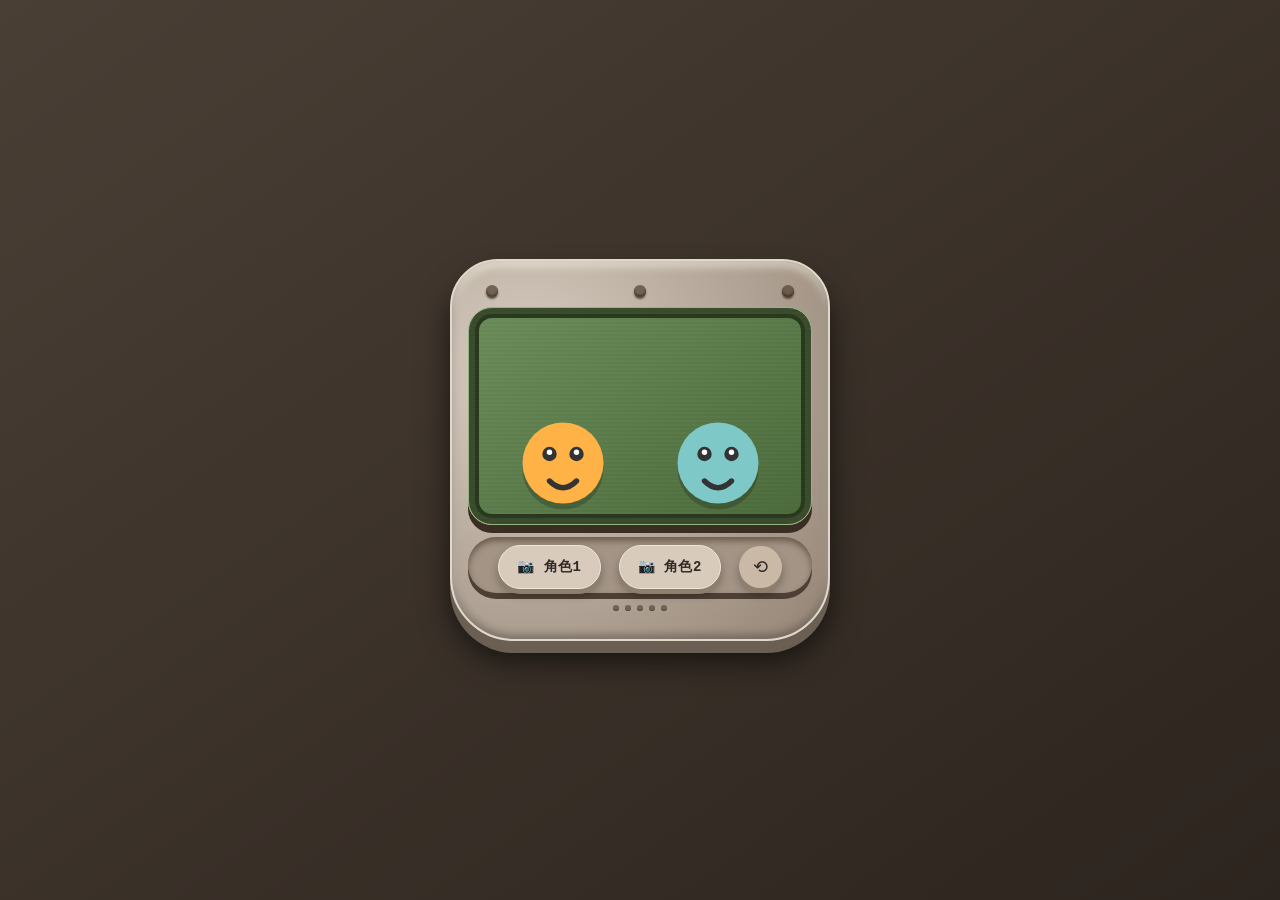
==== index.html @ 9604767c "Rename deepseek_html_20260913_54193c.html to index.html" ====
<!DOCTYPE html>
<html lang="en">
<head>
  <meta charset="UTF-8">
  <meta name="viewport" content="width=device-width, initial-scale=1.0, maximum-scale=1.0, user-scalable=no, viewport-fit=cover">
  <title>电子宠物机 · 蹦跳双人</title>
  <style>
    * {
      box-sizing: border-box;
      -webkit-tap-highlight-color: transparent;
      user-select: none;
    }
    body {
      margin: 0;
      min-height: 100vh;
      background: linear-gradient(145deg, #4a3f35 0%, #2c241e 100%);
      display: flex;
      justify-content: center;
      align-items: center;
      font-family: 'Courier New', 'Press Start 2P', 'VT323', monospace;
      padding: 12px;
    }
    /* 电子宠物机外壳 */
    .pet-machine {
      width: 100%;
      max-width: 380px;
      background: #b7a99a;
      background-image: radial-gradient(circle at 20% 30%, #d8cec2 0%, #9b8b7c 90%);
      border-radius: 48px 48px 64px 64px;
      padding: 24px 16px 28px;
      box-shadow: 
        0 12px 0 #6b5e52,
        0 20px 30px rgba(0,0,0,0.6),
        inset 0 -4px 8px rgba(0,0,0,0.3),
        inset 0 6px 8px rgba(255,255,240,0.5);
      border: 2px solid #e2d7cb;
      position: relative;
      transition: transform 0.1s;
    }
    /* 顶部装饰按钮 */
    .machine-top-buttons {
      display: flex;
      justify-content: space-between;
      padding: 0 18px 10px;
      opacity: 0.8;
    }
    .machine-top-buttons span {
      display: inline-block;
      width: 12px;
      height: 12px;
      background: #5f4e3c;
      border-radius: 50%;
      box-shadow: inset 0 -2px 2px #2a1f16, 0 2px 2px #3f3228;
    }
    /* 屏幕区域 */
    .screen {
      background: #7b9e6b;
      background: linear-gradient(145deg, #6d8f5c, #4c6b3c);
      border-radius: 24px;
      padding: 20px 16px 16px;
      box-shadow: 
        inset 0 0 0 6px #3b4d2e,
        inset 0 0 0 10px #2a3a1e,
        0 8px 0 #3a2e23;
      border: 1px solid #96b382;
      position: relative;
      margin-bottom: 12px;
    }
    /* 像素感网格/反光 */
    .screen::after {
      content: "";
      position: absolute;
      top: 0; left: 0; right: 0; bottom: 0;
      background: repeating-linear-gradient(0deg, rgba(0,0,0,0.03) 0px, rgba(0,0,0,0.03) 2px, transparent 2px, transparent 4px);
      pointer-events: none;
      border-radius: 24px;
    }
    /* 角色舞台 */
    .stage {
      display: flex;
      justify-content: space-around;
      align-items: flex-end;
      min-height: 180px;
      position: relative;
      z-index: 2;
      padding: 0 4px;
      gap: 8px;
    }
    /* 单个角色容器 */
    .character-wrapper {
      position: relative;
      display: flex;
      flex-direction: column;
      align-items: center;
      cursor: pointer;
      transition: transform 0.1s;
      flex: 1;
      max-width: 120px;
    }
    .character-wrapper:active {
      transform: scale(0.96);
    }
    /* 图片包裹层，用于蹦跳动画 */
    .bounce-box {
      display: flex;
      justify-content: center;
      align-items: center;
      width: 90px;
      height: 90px;
      animation: bounce 1.2s infinite ease-in-out;
      transform-origin: center bottom;
    }
    .character-wrapper:nth-child(2) .bounce-box {
      animation-delay: 0.4s;
      animation-duration: 1.4s;
    }
    @keyframes bounce {
      0%, 100% { transform: translateY(0) scale(1, 1); }
      30% { transform: translateY(-14px) scale(1.02, 0.98); }
      50% { transform: translateY(-18px) scale(0.98, 1.02); }
      70% { transform: translateY(-8px) scale(1.01, 0.99); }
    }
    /* 生气状态时动画更快更抖 */
    .character-wrapper.angry .bounce-box {
      animation: angryShake 0.25s infinite alternate;
    }
    @keyframes angryShake {
      0% { transform: translateY(-2px) rotate(-3deg); }
      100% { transform: translateY(2px) rotate(3deg); }
    }
    /* 角色图片 */
    .character-img {
      width: 100%;
      height: 100%;
      object-fit: contain;
      image-rendering: crisp-edges;
      filter: drop-shadow(0 6px 0 rgba(0,0,0,0.2));
      transition: filter 0.2s;
      pointer-events: none;
      border-radius: 50%;
    }
    /* 生气时加红色滤镜 */
    .character-wrapper.angry .character-img {
      filter: drop-shadow(0 0 8px #ff4d4d) brightness(1.1) sepia(0.3) hue-rotate(-20deg);
    }
    /* 气泡对话框 */
    .speech-bubble {
      position: absolute;
      bottom: 100%;
      left: 50%;
      transform: translateX(-50%) translateY(-8px) scale(0.8);
      background: #fef9e7;
      color: #2d2d2d;
      padding: 8px 12px;
      border-radius: 18px;
      font-size: 14px;
      font-weight: bold;
      white-space: nowrap;
      box-shadow: 0 4px 0 #a09b8c, 0 8px 12px rgba(0,0,0,0.3);
      border: 2px solid #4a3f35;
      opacity: 0;
      pointer-events: none;
      transition: opacity 0.2s, transform 0.2s;
      z-index: 999;
      font-family: 'Courier New', monospace;
      letter-spacing: 0.5px;
    }
    .speech-bubble::after {
      content: "";
      position: absolute;
      top: 100%;
      left: 50%;
      margin-left: -8px;
      border: 8px solid transparent;
      border-top-color: #4a3f35;
    }
    .speech-bubble::before {
      content: "";
      position: absolute;
      top: 100%;
      left: 50%;
      margin-left: -6px;
      border: 6px solid transparent;
      border-top-color: #fef9e7;
      z-index: 1;
    }
    .speech-bubble.show {
      opacity: 1;
      transform: translateX(-50%) translateY(-16px) scale(1);
    }
    /* 生气图标装饰 */
    .anger-mark {
      position: absolute;
      top: -10px;
      right: -5px;
      font-size: 24px;
      opacity: 0;
      transition: opacity 0.2s;
      text-shadow: 0 2px 0 #8b0000;
      pointer-events: none;
    }
    .character-wrapper.angry .anger-mark {
      opacity: 1;
      animation: angerPop 0.3s infinite alternate;
    }
    @keyframes angerPop {
      from { transform: scale(0.9) rotate(-5deg); }
      to { transform: scale(1.2) rotate(5deg); }
    }

    /* 底部按钮区 */
    .controls {
      display: flex;
      justify-content: center;
      gap: 18px;
      align-items: center;
      padding: 8px 10px 4px;
      background: #a39486;
      border-radius: 60px;
      box-shadow: inset 0 4px 6px #6b5b4e, 0 6px 0 #4d3f34;
      margin-top: 8px;
      flex-wrap: wrap;
    }
    .upload-btn {
      background: #d9cbbc;
      border: none;
      border-radius: 40px;
      padding: 12px 18px;
      font-family: 'Courier New', monospace;
      font-weight: bold;
      color: #2f2a24;
      font-size: 14px;
      box-shadow: 0 5px 0 #8f7e6e, 0 6px 10px rgba(0,0,0,0.3);
      cursor: pointer;
      transition: all 0.06s linear;
      display: flex;
      align-items: center;
      gap: 6px;
      border: 1px solid #efe6db;
      letter-spacing: 0.5px;
      touch-action: manipulation;
    }
    .upload-btn:active {
      transform: translateY(4px);
      box-shadow: 0 1px 0 #8f7e6e, 0 6px 10px rgba(0,0,0,0.2);
    }
    .upload-btn input {
      display: none;
    }
    .reset-btn {
      background: #cbb9a8;
      border: none;
      border-radius: 50px;
      padding: 12px 14px;
      font-size: 18px;
      box-shadow: 0 5px 0 #8f7e6e, 0 6px 10px rgba(0,0,0,0.3);
      cursor: pointer;
      transition: all 0.06s linear;
      color: #2f2a24;
      touch-action: manipulation;
      display: flex;
      align-items: center;
      justify-content: center;
      line-height: 1;
    }
    .reset-btn:active {
      transform: translateY(4px);
      box-shadow: 0 1px 0 #8f7e6e, 0 6px 10px rgba(0,0,0,0.2);
    }

    /* 底部装饰 */
    .speaker-grill {
      display: flex;
      justify-content: center;
      gap: 6px;
      margin-top: 12px;
      opacity: 0.7;
    }
    .speaker-grill div {
      width: 6px;
      height: 6px;
      background: #5a4d40;
      border-radius: 50%;
      box-shadow: inset 0 -1px 1px #2f251e;
    }

    /* 隐藏的文件输入 */
    #fileInput1, #fileInput2 {
      display: none;
    }
  </style>
</head>
<body>
<div class="pet-machine">
  <!-- 顶部装饰按钮 -->
  <div class="machine-top-buttons">
    <span></span><span></span><span></span>
  </div>

  <!-- 主屏幕 -->
  <div class="screen">
    <div class="stage" id="stage">
      <!-- 角色1 -->
      <div class="character-wrapper" id="char1Wrapper" data-id="1">
        <div class="speech-bubble" id="bubble1">你好呀~</div>
        <div class="anger-mark">💢</div>
        <div class="bounce-box">
          <img class="character-img" id="char1Img" src="data:image/svg+xml,%3Csvg xmlns='http://www.w3.org/2000/svg' viewBox='0 0 100 100'%3E%3Ccircle cx='50' cy='50' r='45' fill='%23FFB347'/%3E%3Ccircle cx='35' cy='40' r='8' fill='%23333'/%3E%3Ccircle cx='65' cy='40' r='8' fill='%23333'/%3E%3Ccircle cx='35' cy='38' r='3' fill='white'/%3E%3Ccircle cx='65' cy='38' r='3' fill='white'/%3E%3Cpath d='M35 70 Q50 85 65 70' stroke='%23333' stroke-width='6' fill='none' stroke-linecap='round'/%3E%3C/svg%3E" alt="角色1">
        </div>
      </div>
      <!-- 角色2 -->
      <div class="character-wrapper" id="char2Wrapper" data-id="2">
        <div class="speech-bubble" id="bubble2">嗨！</div>
        <div class="anger-mark">💢</div>
        <div class="bounce-box">
          <img class="character-img" id="char2Img" src="data:image/svg+xml,%3Csvg xmlns='http://www.w3.org/2000/svg' viewBox='0 0 100 100'%3E%3Ccircle cx='50' cy='50' r='45' fill='%237EC8C8'/%3E%3Ccircle cx='35' cy='40' r='8' fill='%23333'/%3E%3Ccircle cx='65' cy='40' r='8' fill='%23333'/%3E%3Ccircle cx='35' cy='38' r='3' fill='white'/%3E%3Ccircle cx='65' cy='38' r='3' fill='white'/%3E%3Cpath d='M35 70 Q50 85 65 70' stroke='%23333' stroke-width='6' fill='none' stroke-linecap='round'/%3E%3C/svg%3E" alt="角色2">
        </div>
      </div>
    </div>
  </div>

  <!-- 控制区：上传图片、重置 -->
  <div class="controls">
    <button class="upload-btn" id="uploadBtn1">
      📷 角色1
      <input type="file" accept="image/*" id="fileInput1">
    </button>
    <button class="upload-btn" id="uploadBtn2">
      📷 角色2
      <input type="file" accept="image/*" id="fileInput2">
    </button>
    <button class="reset-btn" id="resetBtn" title="重置为默认形象">⟲</button>
  </div>

  <!-- 扬声器装饰 -->
  <div class="speaker-grill">
    <div></div><div></div><div></div><div></div><div></div>
  </div>
</div>

<script>
  (function(){
    // ---------- 角色状态管理 ----------
    const charWrappers = {
      1: document.getElementById('char1Wrapper'),
      2: document.getElementById('char2Wrapper')
    };
    const charImgs = {
      1: document.getElementById('char1Img'),
      2: document.getElementById('char2Img')
    };
    const bubbles = {
      1: document.getElementById('bubble1'),
      2: document.getElementById('bubble2')
    };

    // 每个角色的点击计数、生气阈值、气泡定时器
    const state = {
      1: { clickCount: 0, isAngry: false, bubbleTimer: null, angerTimer: null },
      2: { clickCount: 0, isAngry: false, bubbleTimer: null, angerTimer: null }
    };

    // 对话文案池
    const normalTexts = [
      '嘻嘻~', '你好呀！', '今天天气不错', '要一起玩吗？', 
      '啾啾~', '抱抱！', '(*^▽^*)', '你点我干嘛~'
    ];
    const angryTexts = [
      '别点了！', '生气了😠', '再点就咬你！', '哼！', 
      '烦死了！', '走开啦！', '💢💢💢', '不理你了！'
    ];

    // 生气阈值：点击多少次变生气
    const ANGRY_THRESHOLD = 4;
    // 生气后如果一段时间没点击，自动恢复
    const ANGER_COOLDOWN = 4000; // 4秒

    // ---------- 工具函数 ----------
    function getRandomItem(arr) {
      return arr[Math.floor(Math.random() * arr.length)];
    }

    // 显示气泡
    function showBubble(charId, text) {
      const bubble = bubbles[charId];
      if (!bubble) return;
      // 清除之前的定时器
      if (state[charId].bubbleTimer) {
        clearTimeout(state[charId].bubbleTimer);
        state[charId].bubbleTimer = null;
      }
      bubble.textContent = text;
      bubble.classList.add('show');
      // 2.2秒后自动隐藏
      state[charId].bubbleTimer = setTimeout(() => {
        bubble.classList.remove('show');
        state[charId].bubbleTimer = null;
      }, 2200);
    }

    // 设置生气状态
    function setAngry(charId, angry) {
      const wrapper = charWrappers[charId];
      const st = state[charId];
      if (!wrapper || !st) return;

      if (angry) {
        wrapper.classList.add('angry');
        st.isAngry = true;
        // 清除之前的恢复定时器
        if (st.angerTimer) {
          clearTimeout(st.angerTimer);
          st.angerTimer = null;
        }
        // 设定一段时间后自动消气
        st.angerTimer = setTimeout(() => {
          setAngry(charId, false);
          // 消气时重置点击计数
          st.clickCount = 0;
          // 可选：显示消气气泡
          showBubble(charId, '哼…原谅你了');
        }, ANGER_COOLDOWN);
      } else {
        wrapper.classList.remove('angry');
        st.isAngry = false;
        // 清除恢复定时器
        if (st.angerTimer) {
          clearTimeout(st.angerTimer);
          st.angerTimer = null;
        }
      }
    }

    // 处理角色点击
    function handleCharacterClick(charId) {
      const st = state[charId];
      if (!st) return;

      // 如果当前是生气状态，直接显示生气文本并重置计时器（延长生气）
      if (st.isAngry) {
        st.clickCount += 1; // 增加计数但无实际作用，仅保持
        showBubble(charId, getRandomItem(angryTexts));
        // 延长生气时间：重置angerTimer
        if (st.angerTimer) {
          clearTimeout(st.angerTimer);
        }
        st.angerTimer = setTimeout(() => {
          setAngry(charId, false);
          st.clickCount = 0;
          showBubble(charId, '哼…原谅你了');
        }, ANGER_COOLDOWN);
        return;
      }

      // 正常状态：增加点击计数
      st.clickCount += 1;

      // 判断是否达到生气阈值
      if (st.clickCount >= ANGRY_THRESHOLD) {
        // 生气！
        setAngry(charId, true);
        showBubble(charId, getRandomItem(angryTexts));
        // 注意：setAngry 里会设置 angerTimer，但我们需要保留点击计数直到消气重置
        // 不过 setAngry 中触发的恢复会重置点击计数，ok
        // 但这里还要保证生气时如果又点击会延长（上面已经处理）
      } else {
        // 正常显示对话
        showBubble(charId, getRandomItem(normalTexts));
      }
    }

    // ---------- 绑定点击事件（触摸+鼠标） ----------
    function bindCharacterEvents(charId) {
      const wrapper = charWrappers[charId];
      if (!wrapper) return;

      const clickHandler = (e) => {
        e.preventDefault();
        e.stopPropagation();
        handleCharacterClick(charId);
      };

      // 使用 touchstart 和 mousedown 兼容，避免延迟；用 pointerdown 更统一
      wrapper.addEventListener('pointerdown', clickHandler);
      // 防止移动端双击缩放（已在meta中禁止）
    }

    // 初始化两个角色的事件
    bindCharacterEvents(1);
    bindCharacterEvents(2);

    // ---------- 图片上传 ----------
    const fileInput1 = document.getElementById('fileInput1');
    const fileInput2 = document.getElementById('fileInput2');
    const uploadBtn1 = document.getElementById('uploadBtn1');
    const uploadBtn2 = document.getElementById('uploadBtn2');

    // 点击按钮触发文件选择
    uploadBtn1.addEventListener('click', (e) => {
      e.preventDefault();
      fileInput1.click();
    });
    uploadBtn2.addEventListener('click', (e) => {
      e.preventDefault();
      fileInput2.click();
    });

    // 处理文件选择
    function handleFileUpload(input, charId) {
      input.addEventListener('change', (event) => {
        const file = event.target.files[0];
        if (!file) return;
        const reader = new FileReader();
        reader.onload = (e) => {
          const dataUrl = e.target.result;
          if (charImgs[charId]) {
            charImgs[charId].src = dataUrl;
          }
          // 保存到 localStorage
          try {
            localStorage.setItem(`pet_char_${charId}`, dataUrl);
          } catch (err) {
            console.warn('图片太大，无法保存到localStorage', err);
          }
        };
        reader.readAsDataURL(file);
        // 清空 input 值，以便再次选择同一文件也能触发 change
        input.value = '';
      });
    }

    handleFileUpload(fileInput1, 1);
    handleFileUpload(fileInput2, 2);

    // 加载时读取 localStorage 中的自定义图片
    function loadSavedImages() {
      [1, 2].forEach(charId => {
        try {
          const saved = localStorage.getItem(`pet_char_${charId}`);
          if (saved && charImgs[charId]) {
            charImgs[charId].src = saved;
          }
        } catch (err) { /* ignore */ }
      });
    }
    loadSavedImages();

    // ---------- 重置为默认形象 ----------
    const resetBtn = document.getElementById('resetBtn');
    resetBtn.addEventListener('click', () => {
      // 默认 SVG 数据
      const defaultSvg1 = "data:image/svg+xml,%3Csvg xmlns='http://www.w3.org/2000/svg' viewBox='0 0 100 100'%3E%3Ccircle cx='50' cy='50' r='45' fill='%23FFB347'/%3E%3Ccircle cx='35' cy='40' r='8' fill='%23333'/%3E%3Ccircle cx='65' cy='40' r='8' fill='%23333'/%3E%3Ccircle cx='35' cy='38' r='3' fill='white'/%3E%3Ccircle cx='65' cy='38' r='3' fill='white'/%3E%3Cpath d='M35 70 Q50 85 65 70' stroke='%23333' stroke-width='6' fill='none' stroke-linecap='round'/%3E%3C/svg%3E";
      const defaultSvg2 = "data:image/svg+xml,%3Csvg xmlns='http://www.w3.org/2000/svg' viewBox='0 0 100 100'%3E%3Ccircle cx='50' cy='50' r='45' fill='%237EC8C8'/%3E%3Ccircle cx='35' cy='40' r='8' fill='%23333'/%3E%3Ccircle cx='65' cy='40' r='8' fill='%23333'/%3E%3Ccircle cx='35' cy='38' r='3' fill='white'/%3E%3Ccircle cx='65' cy='38' r='3' fill='white'/%3E%3Cpath d='M35 70 Q50 85 65 70' stroke='%23333' stroke-width='6' fill='none' stroke-linecap='round'/%3E%3C/svg%3E";
      
      charImgs[1].src = defaultSvg1;
      charImgs[2].src = defaultSvg2;
      
      // 移除保存的图片
      localStorage.removeItem('pet_char_1');
      localStorage.removeItem('pet_char_2');

      // 重置生气状态和计数
      [1, 2].forEach(charId => {
        setAngry(charId, false);
        state[charId].clickCount = 0;
        if (state[charId].bubbleTimer) {
          clearTimeout(state[charId].bubbleTimer);
          state[charId].bubbleTimer = null;
        }
        bubbles[charId].classList.remove('show');
      });
    });

    // 防止页面滑动/缩放干扰（可选）
    document.addEventListener('touchmove', (e) => {
      if (e.target.closest('.character-wrapper')) {
        e.preventDefault();
      }
    }, { passive: false });

    // 清理定时器（页面卸载时，可选）
    window.addEventListener('beforeunload', () => {
      [1, 2].forEach(charId => {
        if (state[charId].bubbleTimer) clearTimeout(state[charId].bubbleTimer);
        if (state[charId].angerTimer) clearTimeout(state[charId].angerTimer);
      });
    });

  })();
</script>
</body>
</html>
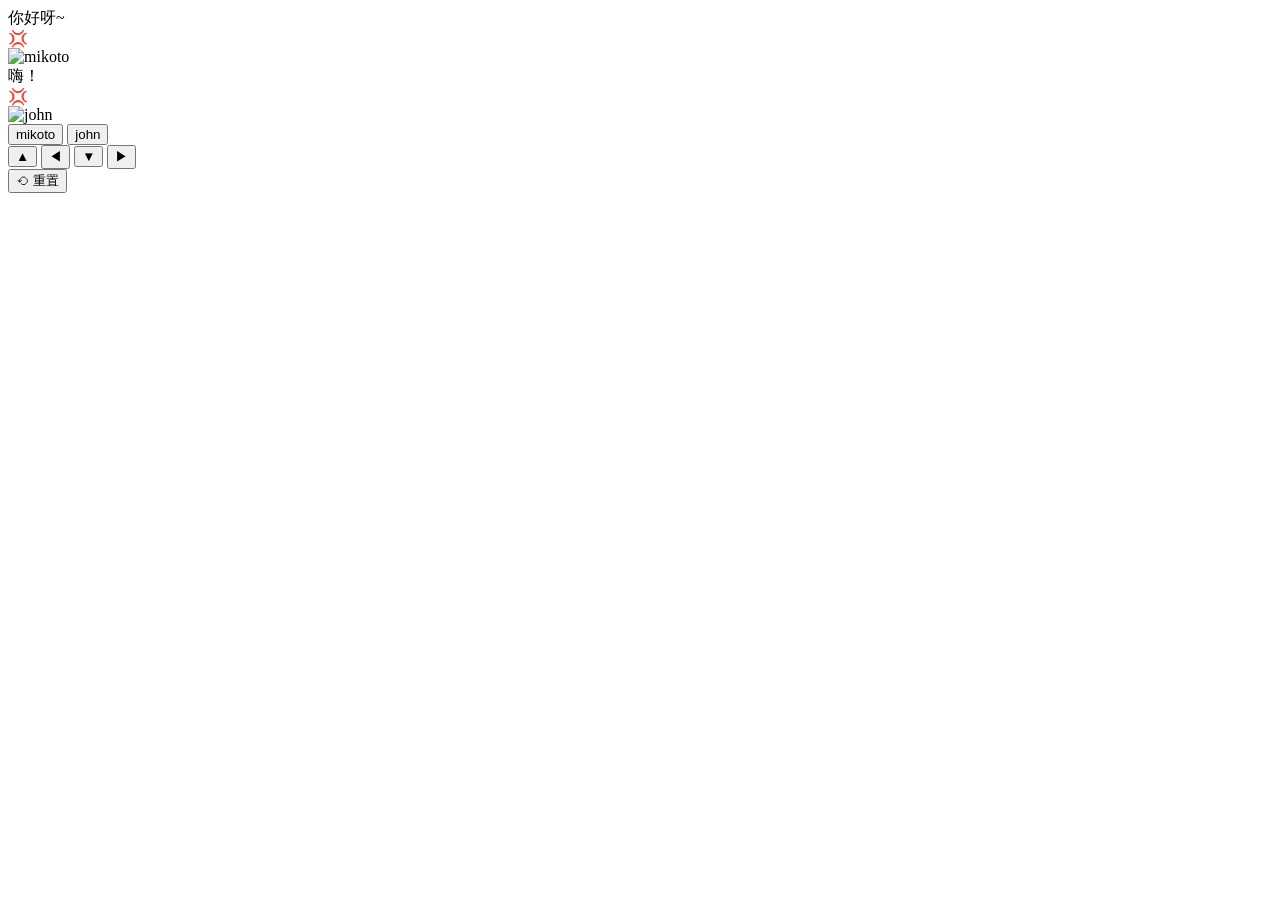
==== commit 7727aad7: "Update index.html" ====
--- a/index.html
+++ b/index.html
@@ -1,592 +1,51 @@
 <!DOCTYPE html>
-<html lang="en">
+<html lang="zh-CN">
 <head>
   <meta charset="UTF-8">
   <meta name="viewport" content="width=device-width, initial-scale=1.0, maximum-scale=1.0, user-scalable=no, viewport-fit=cover">
-  <title>电子宠物机 · 蹦跳双人</title>
-  <style>
-    * {
-      box-sizing: border-box;
-      -webkit-tap-highlight-color: transparent;
-      user-select: none;
-    }
-    body {
-      margin: 0;
-      min-height: 100vh;
-      background: linear-gradient(145deg, #4a3f35 0%, #2c241e 100%);
-      display: flex;
-      justify-content: center;
-      align-items: center;
-      font-family: 'Courier New', 'Press Start 2P', 'VT323', monospace;
-      padding: 12px;
-    }
-    /* 电子宠物机外壳 */
-    .pet-machine {
-      width: 100%;
-      max-width: 380px;
-      background: #b7a99a;
-      background-image: radial-gradient(circle at 20% 30%, #d8cec2 0%, #9b8b7c 90%);
-      border-radius: 48px 48px 64px 64px;
-      padding: 24px 16px 28px;
-      box-shadow: 
-        0 12px 0 #6b5e52,
-        0 20px 30px rgba(0,0,0,0.6),
-        inset 0 -4px 8px rgba(0,0,0,0.3),
-        inset 0 6px 8px rgba(255,255,240,0.5);
-      border: 2px solid #e2d7cb;
-      position: relative;
-      transition: transform 0.1s;
-    }
-    /* 顶部装饰按钮 */
-    .machine-top-buttons {
-      display: flex;
-      justify-content: space-between;
-      padding: 0 18px 10px;
-      opacity: 0.8;
-    }
-    .machine-top-buttons span {
-      display: inline-block;
-      width: 12px;
-      height: 12px;
-      background: #5f4e3c;
-      border-radius: 50%;
-      box-shadow: inset 0 -2px 2px #2a1f16, 0 2px 2px #3f3228;
-    }
-    /* 屏幕区域 */
-    .screen {
-      background: #7b9e6b;
-      background: linear-gradient(145deg, #6d8f5c, #4c6b3c);
-      border-radius: 24px;
-      padding: 20px 16px 16px;
-      box-shadow: 
-        inset 0 0 0 6px #3b4d2e,
-        inset 0 0 0 10px #2a3a1e,
-        0 8px 0 #3a2e23;
-      border: 1px solid #96b382;
-      position: relative;
-      margin-bottom: 12px;
-    }
-    /* 像素感网格/反光 */
-    .screen::after {
-      content: "";
-      position: absolute;
-      top: 0; left: 0; right: 0; bottom: 0;
-      background: repeating-linear-gradient(0deg, rgba(0,0,0,0.03) 0px, rgba(0,0,0,0.03) 2px, transparent 2px, transparent 4px);
-      pointer-events: none;
-      border-radius: 24px;
-    }
-    /* 角色舞台 */
-    .stage {
-      display: flex;
-      justify-content: space-around;
-      align-items: flex-end;
-      min-height: 180px;
-      position: relative;
-      z-index: 2;
-      padding: 0 4px;
-      gap: 8px;
-    }
-    /* 单个角色容器 */
-    .character-wrapper {
-      position: relative;
-      display: flex;
-      flex-direction: column;
-      align-items: center;
-      cursor: pointer;
-      transition: transform 0.1s;
-      flex: 1;
-      max-width: 120px;
-    }
-    .character-wrapper:active {
-      transform: scale(0.96);
-    }
-    /* 图片包裹层，用于蹦跳动画 */
-    .bounce-box {
-      display: flex;
-      justify-content: center;
-      align-items: center;
-      width: 90px;
-      height: 90px;
-      animation: bounce 1.2s infinite ease-in-out;
-      transform-origin: center bottom;
-    }
-    .character-wrapper:nth-child(2) .bounce-box {
-      animation-delay: 0.4s;
-      animation-duration: 1.4s;
-    }
-    @keyframes bounce {
-      0%, 100% { transform: translateY(0) scale(1, 1); }
-      30% { transform: translateY(-14px) scale(1.02, 0.98); }
-      50% { transform: translateY(-18px) scale(0.98, 1.02); }
-      70% { transform: translateY(-8px) scale(1.01, 0.99); }
-    }
-    /* 生气状态时动画更快更抖 */
-    .character-wrapper.angry .bounce-box {
-      animation: angryShake 0.25s infinite alternate;
-    }
-    @keyframes angryShake {
-      0% { transform: translateY(-2px) rotate(-3deg); }
-      100% { transform: translateY(2px) rotate(3deg); }
-    }
-    /* 角色图片 */
-    .character-img {
-      width: 100%;
-      height: 100%;
-      object-fit: contain;
-      image-rendering: crisp-edges;
-      filter: drop-shadow(0 6px 0 rgba(0,0,0,0.2));
-      transition: filter 0.2s;
-      pointer-events: none;
-      border-radius: 50%;
-    }
-    /* 生气时加红色滤镜 */
-    .character-wrapper.angry .character-img {
-      filter: drop-shadow(0 0 8px #ff4d4d) brightness(1.1) sepia(0.3) hue-rotate(-20deg);
-    }
-    /* 气泡对话框 */
-    .speech-bubble {
-      position: absolute;
-      bottom: 100%;
-      left: 50%;
-      transform: translateX(-50%) translateY(-8px) scale(0.8);
-      background: #fef9e7;
-      color: #2d2d2d;
-      padding: 8px 12px;
-      border-radius: 18px;
-      font-size: 14px;
-      font-weight: bold;
-      white-space: nowrap;
-      box-shadow: 0 4px 0 #a09b8c, 0 8px 12px rgba(0,0,0,0.3);
-      border: 2px solid #4a3f35;
-      opacity: 0;
-      pointer-events: none;
-      transition: opacity 0.2s, transform 0.2s;
-      z-index: 999;
-      font-family: 'Courier New', monospace;
-      letter-spacing: 0.5px;
-    }
-    .speech-bubble::after {
-      content: "";
-      position: absolute;
-      top: 100%;
-      left: 50%;
-      margin-left: -8px;
-      border: 8px solid transparent;
-      border-top-color: #4a3f35;
-    }
-    .speech-bubble::before {
-      content: "";
-      position: absolute;
-      top: 100%;
-      left: 50%;
-      margin-left: -6px;
-      border: 6px solid transparent;
-      border-top-color: #fef9e7;
-      z-index: 1;
-    }
-    .speech-bubble.show {
-      opacity: 1;
-      transform: translateX(-50%) translateY(-16px) scale(1);
-    }
-    /* 生气图标装饰 */
-    .anger-mark {
-      position: absolute;
-      top: -10px;
-      right: -5px;
-      font-size: 24px;
-      opacity: 0;
-      transition: opacity 0.2s;
-      text-shadow: 0 2px 0 #8b0000;
-      pointer-events: none;
-    }
-    .character-wrapper.angry .anger-mark {
-      opacity: 1;
-      animation: angerPop 0.3s infinite alternate;
-    }
-    @keyframes angerPop {
-      from { transform: scale(0.9) rotate(-5deg); }
-      to { transform: scale(1.2) rotate(5deg); }
-    }
-
-    /* 底部按钮区 */
-    .controls {
-      display: flex;
-      justify-content: center;
-      gap: 18px;
-      align-items: center;
-      padding: 8px 10px 4px;
-      background: #a39486;
-      border-radius: 60px;
-      box-shadow: inset 0 4px 6px #6b5b4e, 0 6px 0 #4d3f34;
-      margin-top: 8px;
-      flex-wrap: wrap;
-    }
-    .upload-btn {
-      background: #d9cbbc;
-      border: none;
-      border-radius: 40px;
-      padding: 12px 18px;
-      font-family: 'Courier New', monospace;
-      font-weight: bold;
-      color: #2f2a24;
-      font-size: 14px;
-      box-shadow: 0 5px 0 #8f7e6e, 0 6px 10px rgba(0,0,0,0.3);
-      cursor: pointer;
-      transition: all 0.06s linear;
-      display: flex;
-      align-items: center;
-      gap: 6px;
-      border: 1px solid #efe6db;
-      letter-spacing: 0.5px;
-      touch-action: manipulation;
-    }
-    .upload-btn:active {
-      transform: translateY(4px);
-      box-shadow: 0 1px 0 #8f7e6e, 0 6px 10px rgba(0,0,0,0.2);
-    }
-    .upload-btn input {
-      display: none;
-    }
-    .reset-btn {
-      background: #cbb9a8;
-      border: none;
-      border-radius: 50px;
-      padding: 12px 14px;
-      font-size: 18px;
-      box-shadow: 0 5px 0 #8f7e6e, 0 6px 10px rgba(0,0,0,0.3);
-      cursor: pointer;
-      transition: all 0.06s linear;
-      color: #2f2a24;
-      touch-action: manipulation;
-      display: flex;
-      align-items: center;
-      justify-content: center;
-      line-height: 1;
-    }
-    .reset-btn:active {
-      transform: translateY(4px);
-      box-shadow: 0 1px 0 #8f7e6e, 0 6px 10px rgba(0,0,0,0.2);
-    }
-
-    /* 底部装饰 */
-    .speaker-grill {
-      display: flex;
-      justify-content: center;
-      gap: 6px;
-      margin-top: 12px;
-      opacity: 0.7;
-    }
-    .speaker-grill div {
-      width: 6px;
-      height: 6px;
-      background: #5a4d40;
-      border-radius: 50%;
-      box-shadow: inset 0 -1px 1px #2f251e;
-    }
-
-    /* 隐藏的文件输入 */
-    #fileInput1, #fileInput2 {
-      display: none;
-    }
-  </style>
+  <title>电子宠物机 · mikoto &amp; john</title>
+  <link rel="stylesheet" href="style.css">
 </head>
 <body>
+
 <div class="pet-machine">
-  <!-- 顶部装饰按钮 -->
-  <div class="machine-top-buttons">
-    <span></span><span></span><span></span>
-  </div>
+  <div class="machine-header"></div>
 
-  <!-- 主屏幕 -->
-  <div class="screen">
-    <div class="stage" id="stage">
-      <!-- 角色1 -->
-      <div class="character-wrapper" id="char1Wrapper" data-id="1">
-        <div class="speech-bubble" id="bubble1">你好呀~</div>
-        <div class="anger-mark">💢</div>
-        <div class="bounce-box">
-          <img class="character-img" id="char1Img" src="data:image/svg+xml,%3Csvg xmlns='http://www.w3.org/2000/svg' viewBox='0 0 100 100'%3E%3Ccircle cx='50' cy='50' r='45' fill='%23FFB347'/%3E%3Ccircle cx='35' cy='40' r='8' fill='%23333'/%3E%3Ccircle cx='65' cy='40' r='8' fill='%23333'/%3E%3Ccircle cx='35' cy='38' r='3' fill='white'/%3E%3Ccircle cx='65' cy='38' r='3' fill='white'/%3E%3Cpath d='M35 70 Q50 85 65 70' stroke='%23333' stroke-width='6' fill='none' stroke-linecap='round'/%3E%3C/svg%3E" alt="角色1">
-        </div>
+  <div class="screen" id="screen">
+    <div class="character" id="charA" data-name="mikoto">
+      <div class="bubble" id="bubbleA">你好呀~</div>
+      <div class="anger-mark">💢</div>
+      <div class="bounce-inner">
+        <img id="imgA" alt="mikoto">
       </div>
-      <!-- 角色2 -->
-      <div class="character-wrapper" id="char2Wrapper" data-id="2">
-        <div class="speech-bubble" id="bubble2">嗨！</div>
-        <div class="anger-mark">💢</div>
-        <div class="bounce-box">
-          <img class="character-img" id="char2Img" src="data:image/svg+xml,%3Csvg xmlns='http://www.w3.org/2000/svg' viewBox='0 0 100 100'%3E%3Ccircle cx='50' cy='50' r='45' fill='%237EC8C8'/%3E%3Ccircle cx='35' cy='40' r='8' fill='%23333'/%3E%3Ccircle cx='65' cy='40' r='8' fill='%23333'/%3E%3Ccircle cx='35' cy='38' r='3' fill='white'/%3E%3Ccircle cx='65' cy='38' r='3' fill='white'/%3E%3Cpath d='M35 70 Q50 85 65 70' stroke='%23333' stroke-width='6' fill='none' stroke-linecap='round'/%3E%3C/svg%3E" alt="角色2">
-        </div>
+    </div>
+    <div class="character" id="charB" data-name="john">
+      <div class="bubble" id="bubbleB">嗨！</div>
+      <div class="anger-mark">💢</div>
+      <div class="bounce-inner">
+        <img id="imgB" alt="john">
       </div>
     </div>
   </div>
 
-  <!-- 控制区：上传图片、重置 -->
-  <div class="controls">
-    <button class="upload-btn" id="uploadBtn1">
-      📷 角色1
-      <input type="file" accept="image/*" id="fileInput1">
-    </button>
-    <button class="upload-btn" id="uploadBtn2">
-      📷 角色2
-      <input type="file" accept="image/*" id="fileInput2">
-    </button>
-    <button class="reset-btn" id="resetBtn" title="重置为默认形象">⟲</button>
-  </div>
+  <div class="control-area">
+    <div class="char-select-row">
+      <button class="char-btn active" id="btnSelectA" data-target="A">mikoto</button>
+      <button class="char-btn" id="btnSelectB" data-target="B">john</button>
+    </div>
 
-  <!-- 扬声器装饰 -->
-  <div class="speaker-grill">
-    <div></div><div></div><div></div><div></div><div></div>
+    <div class="bottom-row">
+      <div class="dpad">
+        <button class="up" data-dir="up">▲</button>
+        <button class="left" data-dir="left">◀</button>
+        <button class="down" data-dir="down">▼</button>
+        <button class="right" data-dir="right">▶</button>
+      </div>
+      <button class="reset-btn" id="resetBtn">⟲ 重置</button>
+    </div>
   </div>
 </div>
 
-<script>
-  (function(){
-    // ---------- 角色状态管理 ----------
-    const charWrappers = {
-      1: document.getElementById('char1Wrapper'),
-      2: document.getElementById('char2Wrapper')
-    };
-    const charImgs = {
-      1: document.getElementById('char1Img'),
-      2: document.getElementById('char2Img')
-    };
-    const bubbles = {
-      1: document.getElementById('bubble1'),
-      2: document.getElementById('bubble2')
-    };
-
-    // 每个角色的点击计数、生气阈值、气泡定时器
-    const state = {
-      1: { clickCount: 0, isAngry: false, bubbleTimer: null, angerTimer: null },
-      2: { clickCount: 0, isAngry: false, bubbleTimer: null, angerTimer: null }
-    };
-
-    // 对话文案池
-    const normalTexts = [
-      '嘻嘻~', '你好呀！', '今天天气不错', '要一起玩吗？', 
-      '啾啾~', '抱抱！', '(*^▽^*)', '你点我干嘛~'
-    ];
-    const angryTexts = [
-      '别点了！', '生气了😠', '再点就咬你！', '哼！', 
-      '烦死了！', '走开啦！', '💢💢💢', '不理你了！'
-    ];
-
-    // 生气阈值：点击多少次变生气
-    const ANGRY_THRESHOLD = 4;
-    // 生气后如果一段时间没点击，自动恢复
-    const ANGER_COOLDOWN = 4000; // 4秒
-
-    // ---------- 工具函数 ----------
-    function getRandomItem(arr) {
-      return arr[Math.floor(Math.random() * arr.length)];
-    }
-
-    // 显示气泡
-    function showBubble(charId, text) {
-      const bubble = bubbles[charId];
-      if (!bubble) return;
-      // 清除之前的定时器
-      if (state[charId].bubbleTimer) {
-        clearTimeout(state[charId].bubbleTimer);
-        state[charId].bubbleTimer = null;
-      }
-      bubble.textContent = text;
-      bubble.classList.add('show');
-      // 2.2秒后自动隐藏
-      state[charId].bubbleTimer = setTimeout(() => {
-        bubble.classList.remove('show');
-        state[charId].bubbleTimer = null;
-      }, 2200);
-    }
-
-    // 设置生气状态
-    function setAngry(charId, angry) {
-      const wrapper = charWrappers[charId];
-      const st = state[charId];
-      if (!wrapper || !st) return;
-
-      if (angry) {
-        wrapper.classList.add('angry');
-        st.isAngry = true;
-        // 清除之前的恢复定时器
-        if (st.angerTimer) {
-          clearTimeout(st.angerTimer);
-          st.angerTimer = null;
-        }
-        // 设定一段时间后自动消气
-        st.angerTimer = setTimeout(() => {
-          setAngry(charId, false);
-          // 消气时重置点击计数
-          st.clickCount = 0;
-          // 可选：显示消气气泡
-          showBubble(charId, '哼…原谅你了');
-        }, ANGER_COOLDOWN);
-      } else {
-        wrapper.classList.remove('angry');
-        st.isAngry = false;
-        // 清除恢复定时器
-        if (st.angerTimer) {
-          clearTimeout(st.angerTimer);
-          st.angerTimer = null;
-        }
-      }
-    }
-
-    // 处理角色点击
-    function handleCharacterClick(charId) {
-      const st = state[charId];
-      if (!st) return;
-
-      // 如果当前是生气状态，直接显示生气文本并重置计时器（延长生气）
-      if (st.isAngry) {
-        st.clickCount += 1; // 增加计数但无实际作用，仅保持
-        showBubble(charId, getRandomItem(angryTexts));
-        // 延长生气时间：重置angerTimer
-        if (st.angerTimer) {
-          clearTimeout(st.angerTimer);
-        }
-        st.angerTimer = setTimeout(() => {
-          setAngry(charId, false);
-          st.clickCount = 0;
-          showBubble(charId, '哼…原谅你了');
-        }, ANGER_COOLDOWN);
-        return;
-      }
-
-      // 正常状态：增加点击计数
-      st.clickCount += 1;
-
-      // 判断是否达到生气阈值
-      if (st.clickCount >= ANGRY_THRESHOLD) {
-        // 生气！
-        setAngry(charId, true);
-        showBubble(charId, getRandomItem(angryTexts));
-        // 注意：setAngry 里会设置 angerTimer，但我们需要保留点击计数直到消气重置
-        // 不过 setAngry 中触发的恢复会重置点击计数，ok
-        // 但这里还要保证生气时如果又点击会延长（上面已经处理）
-      } else {
-        // 正常显示对话
-        showBubble(charId, getRandomItem(normalTexts));
-      }
-    }
-
-    // ---------- 绑定点击事件（触摸+鼠标） ----------
-    function bindCharacterEvents(charId) {
-      const wrapper = charWrappers[charId];
-      if (!wrapper) return;
-
-      const clickHandler = (e) => {
-        e.preventDefault();
-        e.stopPropagation();
-        handleCharacterClick(charId);
-      };
-
-      // 使用 touchstart 和 mousedown 兼容，避免延迟；用 pointerdown 更统一
-      wrapper.addEventListener('pointerdown', clickHandler);
-      // 防止移动端双击缩放（已在meta中禁止）
-    }
-
-    // 初始化两个角色的事件
-    bindCharacterEvents(1);
-    bindCharacterEvents(2);
-
-    // ---------- 图片上传 ----------
-    const fileInput1 = document.getElementById('fileInput1');
-    const fileInput2 = document.getElementById('fileInput2');
-    const uploadBtn1 = document.getElementById('uploadBtn1');
-    const uploadBtn2 = document.getElementById('uploadBtn2');
-
-    // 点击按钮触发文件选择
-    uploadBtn1.addEventListener('click', (e) => {
-      e.preventDefault();
-      fileInput1.click();
-    });
-    uploadBtn2.addEventListener('click', (e) => {
-      e.preventDefault();
-      fileInput2.click();
-    });
-
-    // 处理文件选择
-    function handleFileUpload(input, charId) {
-      input.addEventListener('change', (event) => {
-        const file = event.target.files[0];
-        if (!file) return;
-        const reader = new FileReader();
-        reader.onload = (e) => {
-          const dataUrl = e.target.result;
-          if (charImgs[charId]) {
-            charImgs[charId].src = dataUrl;
-          }
-          // 保存到 localStorage
-          try {
-            localStorage.setItem(`pet_char_${charId}`, dataUrl);
-          } catch (err) {
-            console.warn('图片太大，无法保存到localStorage', err);
-          }
-        };
-        reader.readAsDataURL(file);
-        // 清空 input 值，以便再次选择同一文件也能触发 change
-        input.value = '';
-      });
-    }
-
-    handleFileUpload(fileInput1, 1);
-    handleFileUpload(fileInput2, 2);
-
-    // 加载时读取 localStorage 中的自定义图片
-    function loadSavedImages() {
-      [1, 2].forEach(charId => {
-        try {
-          const saved = localStorage.getItem(`pet_char_${charId}`);
-          if (saved && charImgs[charId]) {
-            charImgs[charId].src = saved;
-          }
-        } catch (err) { /* ignore */ }
-      });
-    }
-    loadSavedImages();
-
-    // ---------- 重置为默认形象 ----------
-    const resetBtn = document.getElementById('resetBtn');
-    resetBtn.addEventListener('click', () => {
-      // 默认 SVG 数据
-      const defaultSvg1 = "data:image/svg+xml,%3Csvg xmlns='http://www.w3.org/2000/svg' viewBox='0 0 100 100'%3E%3Ccircle cx='50' cy='50' r='45' fill='%23FFB347'/%3E%3Ccircle cx='35' cy='40' r='8' fill='%23333'/%3E%3Ccircle cx='65' cy='40' r='8' fill='%23333'/%3E%3Ccircle cx='35' cy='38' r='3' fill='white'/%3E%3Ccircle cx='65' cy='38' r='3' fill='white'/%3E%3Cpath d='M35 70 Q50 85 65 70' stroke='%23333' stroke-width='6' fill='none' stroke-linecap='round'/%3E%3C/svg%3E";
-      const defaultSvg2 = "data:image/svg+xml,%3Csvg xmlns='http://www.w3.org/2000/svg' viewBox='0 0 100 100'%3E%3Ccircle cx='50' cy='50' r='45' fill='%237EC8C8'/%3E%3Ccircle cx='35' cy='40' r='8' fill='%23333'/%3E%3Ccircle cx='65' cy='40' r='8' fill='%23333'/%3E%3Ccircle cx='35' cy='38' r='3' fill='white'/%3E%3Ccircle cx='65' cy='38' r='3' fill='white'/%3E%3Cpath d='M35 70 Q50 85 65 70' stroke='%23333' stroke-width='6' fill='none' stroke-linecap='round'/%3E%3C/svg%3E";
-      
-      charImgs[1].src = defaultSvg1;
-      charImgs[2].src = defaultSvg2;
-      
-      // 移除保存的图片
-      localStorage.removeItem('pet_char_1');
-      localStorage.removeItem('pet_char_2');
-
-      // 重置生气状态和计数
-      [1, 2].forEach(charId => {
-        setAngry(charId, false);
-        state[charId].clickCount = 0;
-        if (state[charId].bubbleTimer) {
-          clearTimeout(state[charId].bubbleTimer);
-          state[charId].bubbleTimer = null;
-        }
-        bubbles[charId].classList.remove('show');
-      });
-    });
-
-    // 防止页面滑动/缩放干扰（可选）
-    document.addEventListener('touchmove', (e) => {
-      if (e.target.closest('.character-wrapper')) {
-        e.preventDefault();
-      }
-    }, { passive: false });
-
-    // 清理定时器（页面卸载时，可选）
-    window.addEventListener('beforeunload', () => {
-      [1, 2].forEach(charId => {
-        if (state[charId].bubbleTimer) clearTimeout(state[charId].bubbleTimer);
-        if (state[charId].angerTimer) clearTimeout(state[charId].angerTimer);
-      });
-    });
-
-  })();
-</script>
+<script src="script.js"></script>
 </body>
 </html>
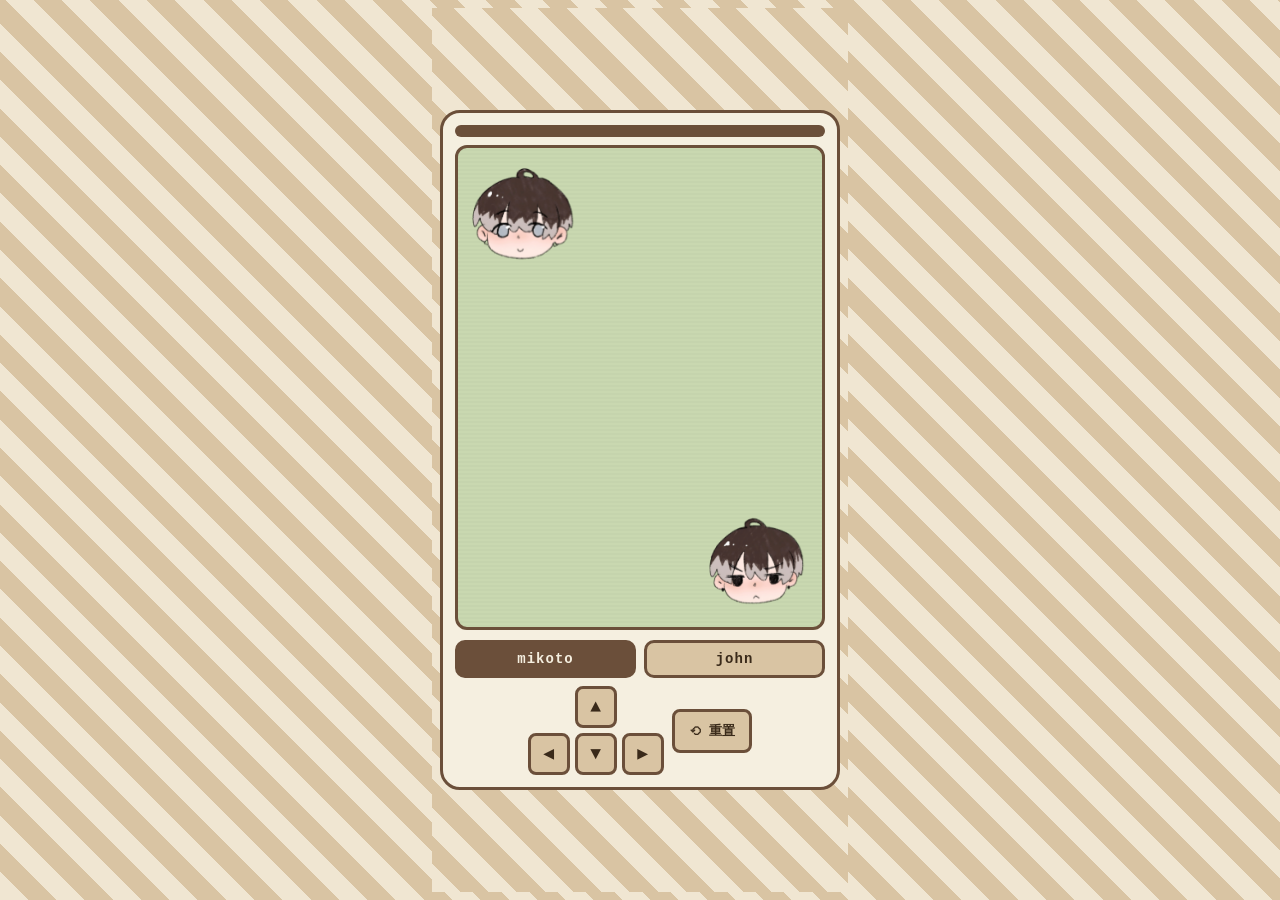
==== commit c5de625e: "Add files via upload" ====
--- a/index.html
+++ b/index.html
@@ -48,4 +48,4 @@
 
 <script src="script.js"></script>
 </body>
-</html>
+</html>
--- a/style.css
+++ b/style.css
@@ -0,0 +1,298 @@
+* {
+  box-sizing: border-box;
+  -webkit-tap-highlight-color: transparent;
+  user-select: none;
+}
+
+html, body {
+  margin: 0;
+  padding: 0;
+  height: 100%;
+  overflow: hidden;
+  font-family: 'Courier New', 'PingFang SC', monospace;
+  background: repeating-linear-gradient(
+    45deg,
+    #f0e6d2 0px,
+    #f0e6d2 20px,
+    #d9c4a3 20px,
+    #d9c4a3 40px
+  );
+  display: flex;
+  justify-content: center;
+  align-items: center;
+  padding: 8px;
+}
+
+.pet-machine {
+  width: 94vw;
+  max-width: 400px;
+  height: 88vh;
+  max-height: 680px;
+  background: #f5efe0;
+  border: 3px solid #6b4f3a;
+  border-radius: 20px;
+  padding: 12px;
+  display: flex;
+  flex-direction: column;
+  position: relative;
+}
+
+.machine-header {
+  height: 12px;
+  background: #6b4f3a;
+  border-radius: 6px;
+  margin-bottom: 8px;
+  flex-shrink: 0;
+}
+
+.screen {
+  flex: 1;
+  min-height: 180px;
+  background: #c9d8b0;
+  border: 3px solid #6b4f3a;
+  border-radius: 12px;
+  position: relative;
+  overflow: hidden;
+  margin-bottom: 10px;
+}
+
+.screen::after {
+  content: "";
+  position: absolute;
+  inset: 0;
+  background: repeating-linear-gradient(
+    0deg,
+    rgba(0, 0, 0, 0.02) 0px,
+    rgba(0, 0, 0, 0.02) 2px,
+    transparent 2px,
+    transparent 4px
+  );
+  pointer-events: none;
+}
+
+.character {
+  position: absolute;
+  width: 110px;
+  height: 110px;
+  transition: filter 0.2s;
+  will-change: left, top;
+  z-index: 10;
+  display: flex;
+  justify-content: center;
+  align-items: center;
+  pointer-events: none;
+}
+
+.character img {
+  width: 100%;
+  height: 100%;
+  object-fit: contain;
+  image-rendering: crisp-edges;
+  pointer-events: none;
+  transition: transform 0.15s;
+}
+
+@keyframes bounce {
+  0%, 100% { transform: translateY(0) scale(1, 1); }
+  30% { transform: translateY(-6px) scale(1.05, 0.95); }
+  50% { transform: translateY(-8px) scale(0.95, 1.05); }
+  70% { transform: translateY(-3px) scale(1.02, 0.98); }
+}
+.character .bounce-inner {
+  width: 100%;
+  height: 100%;
+  animation: bounce 1.2s infinite ease-in-out;
+  display: flex;
+  justify-content: center;
+  align-items: center;
+}
+.character:nth-of-type(2) .bounce-inner {
+  animation-delay: 0.4s;
+  animation-duration: 1.4s;
+}
+
+/* mikoto 生气时：大幅抖动 */
+#charA.angry .bounce-inner {
+  animation: angryShake 0.2s infinite alternate;
+}
+@keyframes angryShake {
+  0% { transform: translateY(-2px) rotate(-4deg); }
+  100% { transform: translateY(2px) rotate(4deg); }
+}
+
+/* john 生气时：红色发光 */
+#charB.angry img {
+  filter: drop-shadow(0 0 6px #ff4d4d);
+}
+
+/* mikoto 生气时：紫色发光 */
+#charA.angry img {
+  filter: drop-shadow(0 0 8px #a855f7);
+}
+
+.bubble {
+  position: absolute;
+  bottom: 100%;
+  left: 50%;
+  transform: translateX(-50%) translateY(-4px) scale(0.8);
+  background: #fff8e7;
+  color: #3a2a1a;
+  padding: 4px 10px;
+  border-radius: 12px;
+  font-size: 12px;
+  font-weight: bold;
+  white-space: nowrap;
+  border: 2px solid #6b4f3a;
+  opacity: 0;
+  pointer-events: none;
+  transition: opacity 0.2s, transform 0.2s;
+  z-index: 100;
+}
+.bubble::after {
+  content: "";
+  position: absolute;
+  top: 100%;
+  left: 50%;
+  margin-left: -6px;
+  border: 6px solid transparent;
+  border-top-color: #6b4f3a;
+}
+.bubble.show {
+  opacity: 1;
+  transform: translateX(-50%) translateY(-10px) scale(1);
+}
+
+.anger-mark {
+  position: absolute;
+  top: -6px;
+  right: -6px;
+  font-size: 18px;
+  opacity: 0;
+  transition: opacity 0.2s;
+  pointer-events: none;
+}
+.character.angry .anger-mark {
+  opacity: 1;
+  animation: angerPop 0.3s infinite alternate;
+}
+
+/* mikoto 生气时不显示 💢 */
+#charA.angry .anger-mark {
+  display: none;
+}
+
+@keyframes angerPop {
+  from { transform: scale(0.9) rotate(-5deg); }
+  to { transform: scale(1.2) rotate(5deg); }
+}
+
+/* john 生气时：大幅剧烈颤抖（更生气） */
+#charB.angry .bounce-inner {
+  animation: johnRage 0.1s infinite alternate;
+}
+
+@keyframes johnRage {
+  0%   { transform: translate(-3px, -2px) rotate(-3deg) scale(1.05); }
+  25%  { transform: translate(3px, 1px) rotate(3deg) scale(1.08); }
+  50%  { transform: translate(-2px, 3px) rotate(-2deg) scale(1.05); }
+  75%  { transform: translate(2px, -3px) rotate(2deg) scale(1.08); }
+  100% { transform: translate(-3px, -2px) rotate(-3deg) scale(1.05); }
+}
+
+@keyframes mikotoTremble {
+  0%   { transform: translate(-2px, 0) rotate(-1deg); }
+  25%  { transform: translate(2px, -1px) rotate(1deg); }
+  50%  { transform: translate(-1px, 2px) rotate(-1deg); }
+  75%  { transform: translate(1px, -2px) rotate(1deg); }
+  100% { transform: translate(-2px, 0) rotate(-1deg); }
+}
+
+.control-area {
+  display: flex;
+  flex-direction: column;
+  gap: 8px;
+  flex-shrink: 0;
+}
+
+.char-select-row {
+  display: flex;
+  gap: 8px;
+}
+.char-btn {
+  flex: 1;
+  background: #d9c4a3;
+  border: 3px solid #6b4f3a;
+  border-radius: 10px;
+  padding: 8px 4px;
+  font-family: inherit;
+  font-weight: bold;
+  font-size: 14px;
+  color: #3a2a1a;
+  cursor: pointer;
+  transition: all 0.08s;
+  letter-spacing: 1px;
+}
+.char-btn:active {
+  transform: scale(0.97);
+}
+.char-btn.active {
+  background: #6b4f3a;
+  color: #f5efe0;
+}
+
+.bottom-row {
+  display: flex;
+  gap: 8px;
+  align-items: center;
+  justify-content: center;
+}
+
+.dpad {
+  display: grid;
+  grid-template-columns: 42px 42px 42px;
+  grid-template-rows: 42px 42px;
+  gap: 5px;
+}
+.dpad button {
+  background: #d9c4a3;
+  border: 3px solid #6b4f3a;
+  border-radius: 8px;
+  font-size: 18px;
+  font-weight: bold;
+  color: #3a2a1a;
+  cursor: pointer;
+  transition: transform 0.08s, background 0.08s;
+  display: flex;
+  justify-content: center;
+  align-items: center;
+  line-height: 1;
+  font-family: inherit;
+  padding: 0;
+  touch-action: none;
+}
+.dpad button.pressed {
+  transform: scale(0.92);
+  background: #c0a888;
+}
+.dpad .up { grid-column: 2; grid-row: 1; }
+.dpad .left { grid-column: 1; grid-row: 2; }
+.dpad .down { grid-column: 2; grid-row: 2; }
+.dpad .right { grid-column: 3; grid-row: 2; }
+
+.reset-btn {
+  background: #d9c4a3;
+  border: 3px solid #6b4f3a;
+  border-radius: 8px;
+  padding: 10px 14px;
+  font-family: inherit;
+  font-weight: bold;
+  font-size: 13px;
+  color: #3a2a1a;
+  cursor: pointer;
+  transition: all 0.08s;
+  white-space: nowrap;
+}
+.reset-btn:active {
+  transform: scale(0.97);
+  background: #c0a888;
+}
